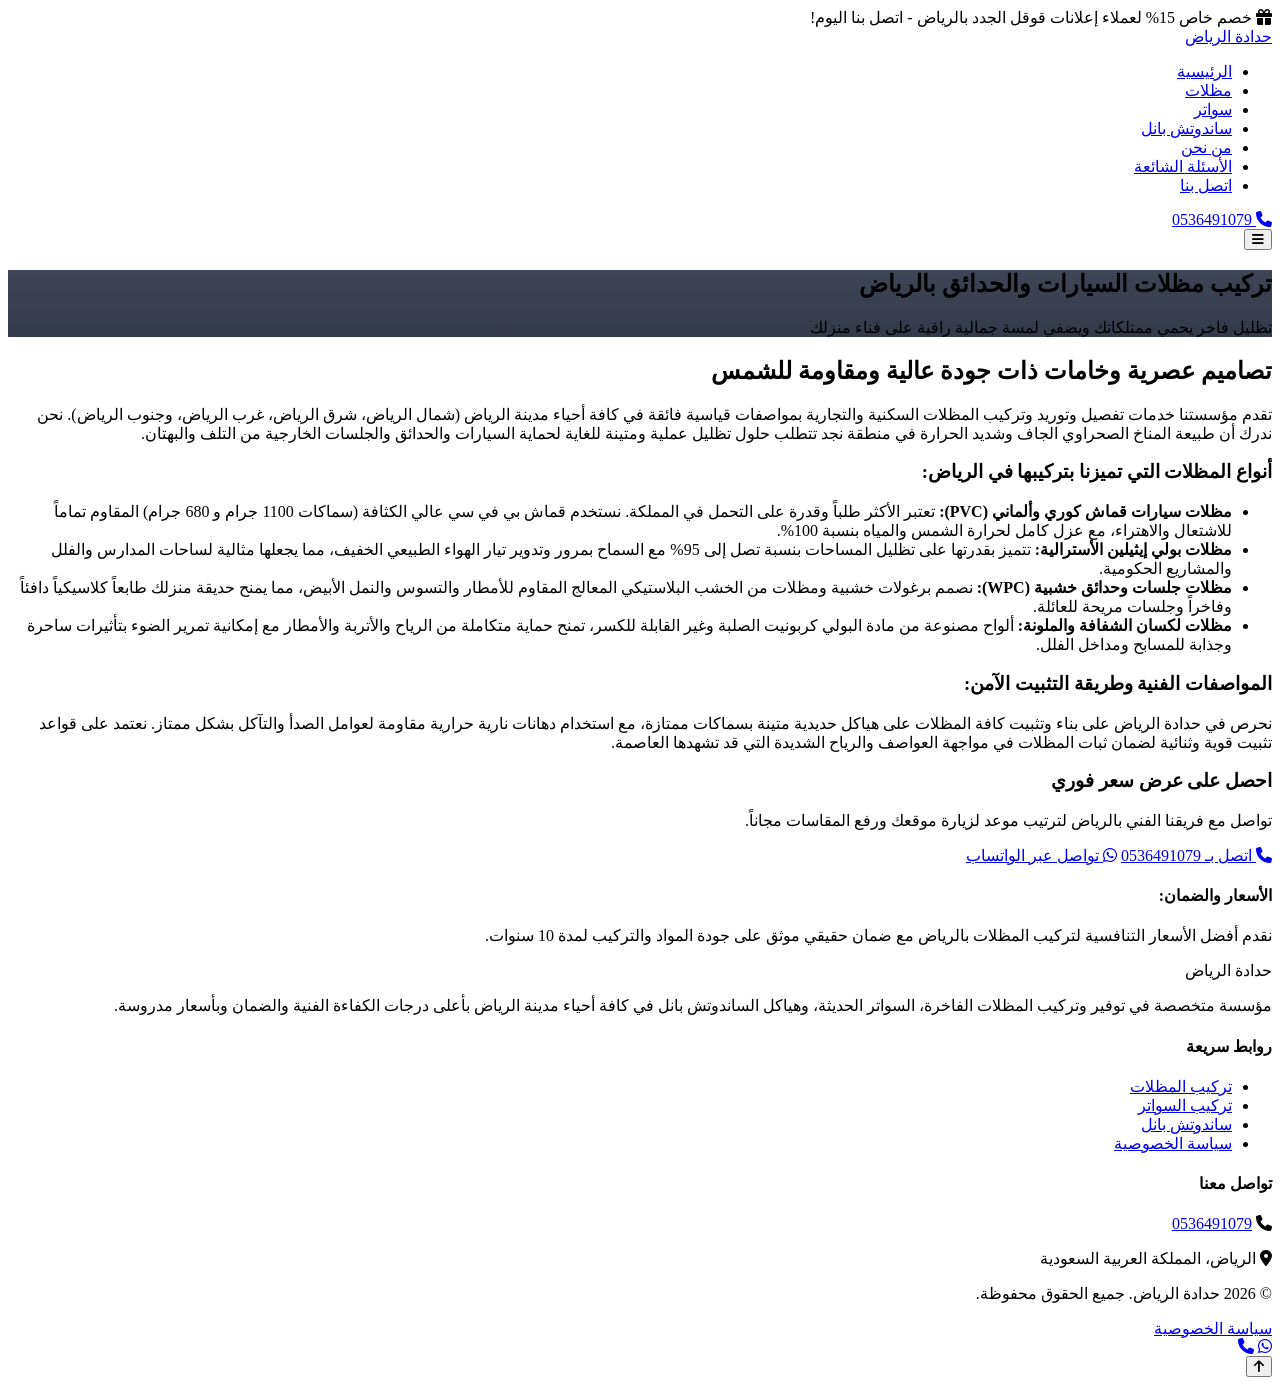
==== mazallat.html @ e4c86a0f "Create mazallat.html" ====
<!DOCTYPE html>
<html lang="ar" dir="rtl">
<head>
    <meta charset="UTF-8">
    <meta name="viewport" content="width=device-width, initial-scale=1.0">
    <title>تركيب مظلات سيارات وحدائق بالرياض بأسعار مناسبة | 0536491079</title>
    <meta name="description" content="نوفر تركيب مظلات سيارات PVC كورية وألمانية، مظلات حدائق خشبية وحديدية، ومظلات لكسان بالرياض. خامات معالجة ومقاومة للشمس والرياح مع ضمان 10 سنوات.">
    <link rel="stylesheet" href="style.css">
    <link href="https://fonts.googleapis.com/css2?family=Cairo:wght@300;400;500;600;700;800;900&display=swap" rel="stylesheet">
    <link rel="stylesheet" href="https://cdnjs.cloudflare.com/ajax/libs/font-awesome/6.4.0/css/all.min.css">

    <!-- Google Ads - كود التتبع التلقائي الخاص بك -->
    <script async="async" src="https://www.googletagmanager.com/gtag/js?id=AW-xxxxxxxxxx"></script>
    <script>
    window.dataLayer=window.dataLayer||[];
    function gtag(){dataLayer.push(arguments)}
    gtag('js', new Date());
    gtag('config', 'AW-xxxxxxxxxxxx');

    const G_ID='AW-xxxxxxxxxxxx';
    const C_L='xxxxxxxxxxxx';
    const W_L='xxxxxxxxxxxx';

    document.addEventListener('click', function(e){
      var a = e.target.closest('a');
      if(!a) return;
      var href = a.href || '';
      if(href.startsWith('tel:')){
        gtag('event','conversion',{'send_to':G_ID+'/'+C_L,'value':50.0,'currency':'SAR'});
      }
      if(href.includes('wa.me') || href.includes('whatsapp')){
        gtag('event','conversion',{'send_to':G_ID+'/'+W_L,'value':40.0,'currency':'SAR'});
      }
    }, true);
    </script>
</head>
<body>

    <!-- شريط الإعلان العلوي -->
    <div class="promo-strip">
        <div class="container">
            <span><i class="fa-solid fa-gift"></i> خصم خاص 15% لعملاء إعلانات قوقل الجدد بالرياض - اتصل بنا اليوم!</span>
        </div>
    </div>

    <!-- الهيدر الموحد -->
    <header class="main-header">
        <div class="container header-flex">
            <div class="logo">
                <a href="index.html"><span class="logo-gold">حدادة</span> الرياض</a>
            </div>
            <nav class="nav-menu" id="navMenu">
                <ul>
                    <li><a href="index.html" class="nav-link">الرئيسية</a></li>
                    <li><a href="mazallat.html" class="nav-link active">مظلات</a></li>
                    <li><a href="sawater.html" class="nav-link">سواتر</a></li>
                    <li><a href="sandwich-panel.html" class="nav-link">ساندوتش بانل</a></li>
                    <li><a href="about.html" class="nav-link">من نحن</a></li>
                    <li><a href="faq.html" class="nav-link">الأسئلة الشائعة</a></li>
                    <li><a href="contact.html" class="nav-link">اتصل بنا</a></li>
                </ul>
            </nav>
            <div class="header-btn">
                <a href="tel:0536491079" class="btn btn-gold"><i class="fa-solid fa-phone"></i> 0536491079</a>
            </div>
            <button class="mobile-toggle" id="mobileToggle" aria-label="قائمة التنقل">
                <i class="fa-solid fa-bars"></i>
            </button>
        </div>
    </header>

    <!-- بانر الصفحة الداخلي الفخم -->
    <section class="inner-banner" style="background-image: linear-gradient(rgba(15, 23, 42, 0.8), rgba(15, 23, 42, 0.85)), url('https://images.unsplash.com/photo-1584622650111-993a426fbf0a?auto=format&fit=crop&w=1200&q=80');">
        <div class="inner-banner-overlay"></div>
        <div class="container inner-banner-content">
            <h1>تركيب مظلات السيارات والحدائق بالرياض</h1>
            <p>تظليل فاخر يحمي ممتلكاتك ويضفي لمسة جمالية راقية على فناء منزلك</p>
        </div>
    </section>

    <!-- تفاصيل الخدمة (محتوى طويل متوافق مع إعلانات قوقل والـ SEO) -->
    <section class="content-section section-padding">
        <div class="container">
            <div class="grid grid-3" style="grid-template-columns: 2fr 1fr; gap: 40px;">
                <div class="rich-text">
                    <h2>تصاميم عصرية وخامات ذات جودة عالية ومقاومة للشمس</h2>
                    <p>تقدم مؤسستنا خدمات تفصيل وتوريد وتركيب المظلات السكنية والتجارية بمواصفات قياسية فائقة في كافة أحياء مدينة الرياض (شمال الرياض، شرق الرياض، غرب الرياض، وجنوب الرياض). نحن ندرك أن طبيعة المناخ الصحراوي الجاف وشديد الحرارة في منطقة نجد تتطلب حلول تظليل عملية ومتينة للغاية لحماية السيارات والحدائق والجلسات الخارجية من التلف والبهتان.</p>
                    
                    <h3>أنواع المظلات التي تميزنا بتركيبها في الرياض:</h3>
                    <ul>
                        <li><strong>مظلات سيارات قماش كوري وألماني (PVC):</strong> تعتبر الأكثر طلباً وقدرة على التحمل في المملكة. نستخدم قماش بي في سي عالي الكثافة (سماكات 1100 جرام و 680 جرام) المقاوم تماماً للاشتعال والاهتراء، مع عزل كامل لحرارة الشمس والمياه بنسبة 100%.</li>
                        <li><strong>مظلات بولي إيثيلين الأسترالية:</strong> تتميز بقدرتها على تظليل المساحات بنسبة تصل إلى 95% مع السماح بمرور وتدوير تيار الهواء الطبيعي الخفيف، مما يجعلها مثالية لساحات المدارس والفلل والمشاريع الحكومية.</li>
                        <li><strong>مظلات جلسات وحدائق خشبية (WPC):</strong> نصمم برغولات خشبية ومظلات من الخشب البلاستيكي المعالج المقاوم للأمطار والتسوس والنمل الأبيض، مما يمنح حديقة منزلك طابعاً كلاسيكياً دافئاً وفاخراً وجلسات مريحة للعائلة.</li>
                        <li><strong>مظلات لكسان الشفافة والملونة:</strong> ألواح مصنوعة من مادة البولي كربونيت الصلبة وغير القابلة للكسر، تمنح حماية متكاملة من الرياح والأتربة والأمطار مع إمكانية تمرير الضوء بتأثيرات ساحرة وجذابة للمسابح ومداخل الفلل.</li>
                    </ul>

                    <h3>المواصفات الفنية وطريقة التثبيت الآمن:</h3>
                    <p>نحرص في حدادة الرياض على بناء وتثبيت كافة المظلات على هياكل حديدية متينة بسماكات ممتازة، مع استخدام دهانات نارية حرارية مقاومة لعوامل الصدأ والتآكل بشكل ممتاز. نعتمد على قواعد تثبيت قوية وثنائية لضمان ثبات المظلات في مواجهة العواصف والرياح الشديدة التي قد تشهدها العاصمة.</p>
                </div>
                
                <div class="cta-sidebar">
                    <h3>احصل على عرض سعر فوري</h3>
                    <p>تواصل مع فريقنا الفني بالرياض لترتيب موعد لزيارة موقعك ورفع المقاسات مجاناً.</p>
                    <a href="tel:0536491079" class="btn btn-gold btn-lg btn-full"><i class="fa-solid fa-phone"></i> اتصل بـ 0536491079</a>
                    <a href="https://wa.me/966536491079" target="_blank" class="btn btn-whatsapp btn-lg btn-full"><i class="fa-brands fa-whatsapp"></i> تواصل عبر الواتساب</a>
                    
                    <div class="pricing-info">
                        <h4>الأسعار والضمان:</h4>
                        <p>نقدم أفضل الأسعار التنافسية لتركيب المظلات بالرياض مع ضمان حقيقي موثق على جودة المواد والتركيب لمدة 10 سنوات.</p>
                    </div>
                </div>
            </div>
        </div>
    </section>

    <!-- فوتر الموقع -->
    <footer class="footer-main">
        <div class="container footer-grid">
            <div class="footer-col">
                <span class="logo logo-gold">حدادة الرياض</span>
                <p>مؤسسة متخصصة في توفير وتركيب المظلات الفاخرة، السواتر الحديثة، وهياكل الساندوتش بانل في كافة أحياء مدينة الرياض بأعلى درجات الكفاءة الفنية والضمان وبأسعار مدروسة.</p>
            </div>
            <div class="footer-col">
                <h4>روابط سريعة</h4>
                <ul>
                    <li><a href="mazallat.html">تركيب المظلات</a></li>
                    <li><a href="sawater.html">تركيب السواتر</a></li>
                    <li><a href="sandwich-panel.html">ساندوتش بانل</a></li>
                    <li><a href="privacy.html">سياسة الخصوصية</a></li>
                </ul>
            </div>
            <div class="footer-col">
                <h4>تواصل معنا</h4>
                <p><i class="fa-solid fa-phone"></i> <a href="tel:0536491079">0536491079</a></p>
                <p><i class="fa-solid fa-location-dot"></i> الرياض، المملكة العربية السعودية</p>
            </div>
        </div>
        <div class="footer-bottom">
            <div class="container footer-bottom-flex">
                <p>&copy; 2026 حدادة الرياض. جميع الحقوق محفوظة.</p>
                <div class="footer-links">
                    <a href="privacy.html">سياسة الخصوصية</a>
                </div>
            </div>
        </div>
    </footer>

    <!-- أزرار الجنب العائمة الثابتة -->
    <div class="fixed-widgets">
        <a href="https://wa.me/966536491079" target="_blank" class="widget-btn widget-wa" aria-label="راسلنا على واتساب"><i class="fa-brands fa-whatsapp"></i></a>
        <a href="tel:0536491079" class="widget-btn widget-phone" aria-label="اتصل بنا"><i class="fa-solid fa-phone"></i></a>
    </div>

    <!-- زر الصعود للأعلى (يسار) -->
    <button class="back-to-top" id="backToTop" aria-label="العودة للأعلى"><i class="fa-solid fa-arrow-up"></i></button>

    <!-- استدعاء ملف الحركات والتفاعل -->
    <script src="script.js"></script>
</body>
</html>
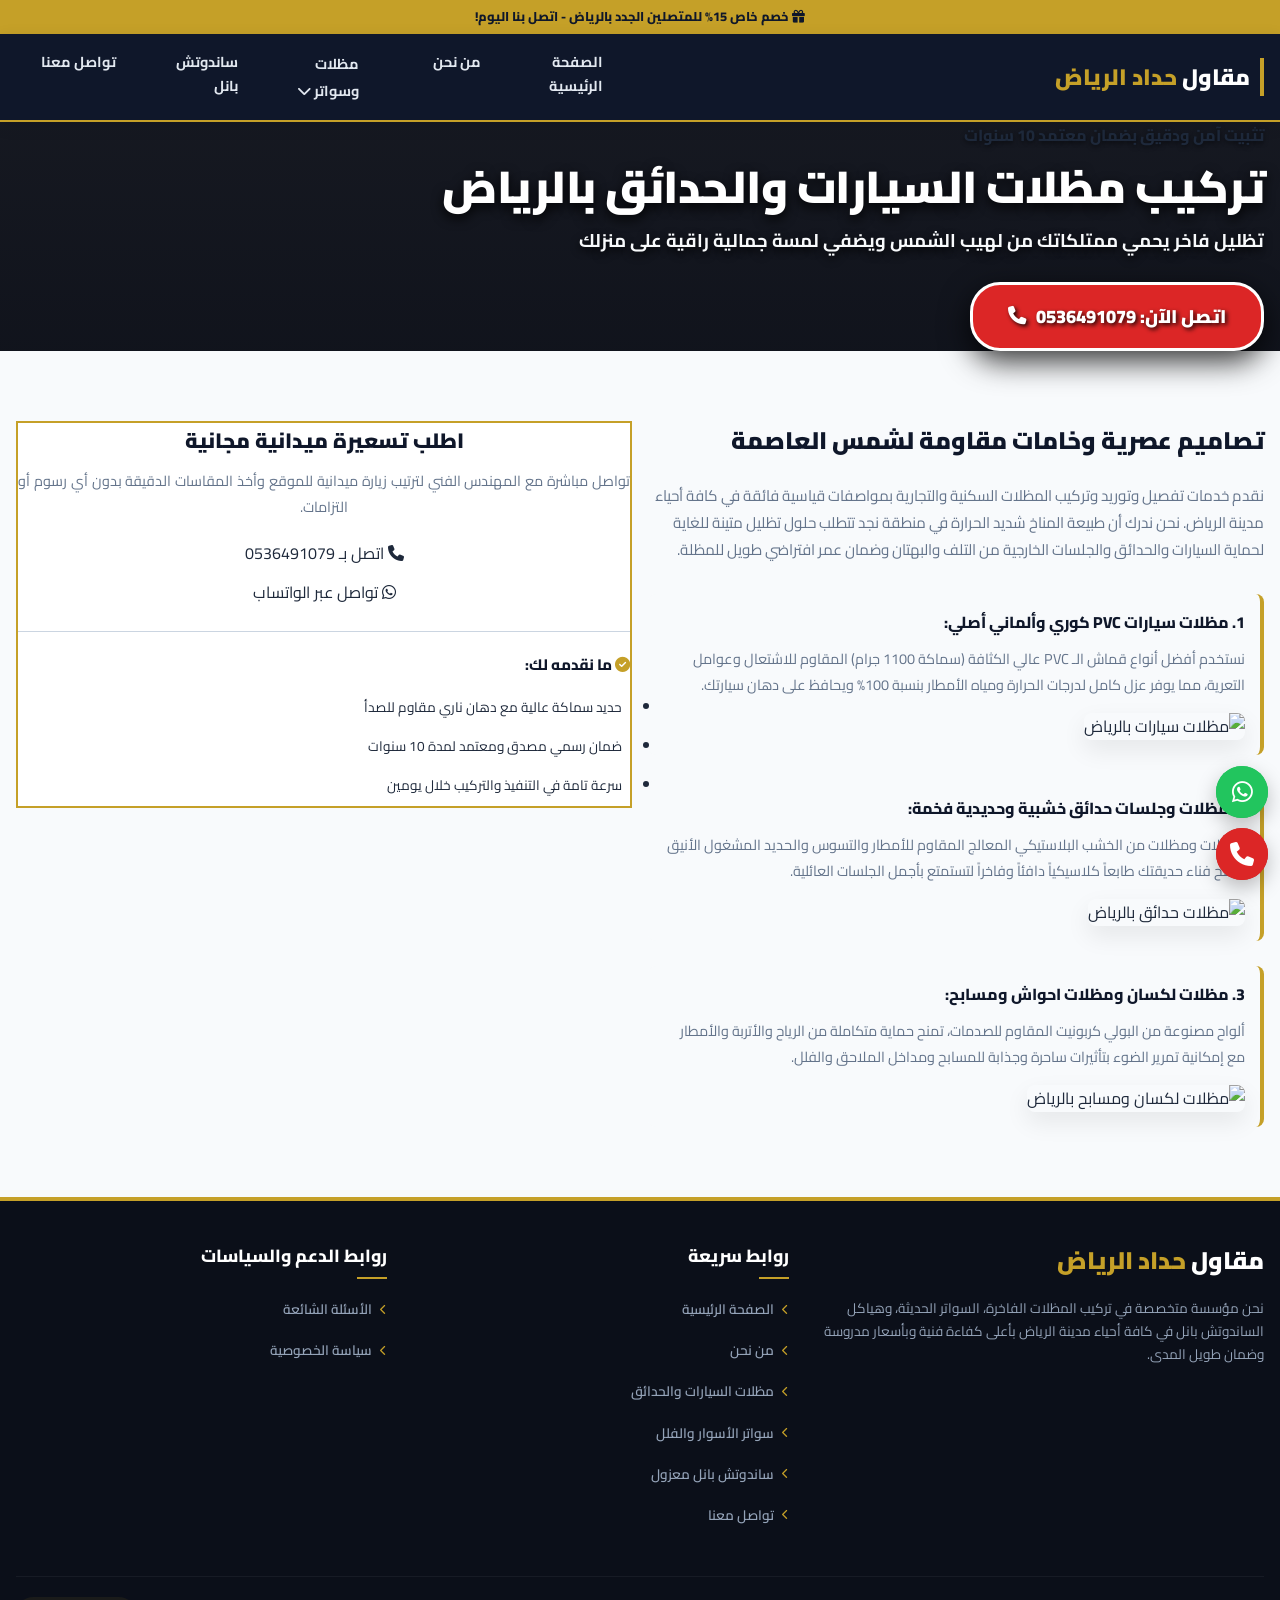
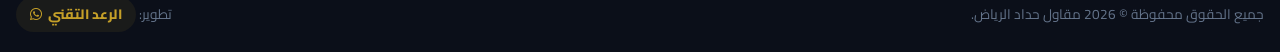
==== commit 1362a2f3: "Update mazallat.html" ====
--- a/mazallat.html
+++ b/mazallat.html
@@ -5,154 +5,242 @@
     <meta name="viewport" content="width=device-width, initial-scale=1.0">
     <title>تركيب مظلات سيارات وحدائق بالرياض بأسعار مناسبة | 0536491079</title>
     <meta name="description" content="نوفر تركيب مظلات سيارات PVC كورية وألمانية، مظلات حدائق خشبية وحديدية، ومظلات لكسان بالرياض. خامات معالجة ومقاومة للشمس والرياح مع ضمان 10 سنوات.">
-    <link rel="stylesheet" href="style.css">
+    <meta name="keywords" content="مظلات الرياض, مظلات سيارات, مظلات حدائق, مظلات لكسان, برغولات حديد, تظليل مواقف سيارات بالرياض">
+    
+    <!-- Fonts & Icons -->
+    <link rel="preconnect" href="https://fonts.googleapis.com">
+    <link rel="preconnect" href="https://fonts.gstatic.com" crossorigin>
     <link href="https://fonts.googleapis.com/css2?family=Cairo:wght@300;400;500;600;700;800;900&display=swap" rel="stylesheet">
     <link rel="stylesheet" href="https://cdnjs.cloudflare.com/ajax/libs/font-awesome/6.4.0/css/all.min.css">
-
-    <!-- Google Ads - كود التتبع التلقائي الخاص بك -->
-    <script async="async" src="https://www.googletagmanager.com/gtag/js?id=AW-xxxxxxxxxx"></script>
-    <script>
-    window.dataLayer=window.dataLayer||[];
-    function gtag(){dataLayer.push(arguments)}
-    gtag('js', new Date());
-    gtag('config', 'AW-xxxxxxxxxxxx');
-
-    const G_ID='AW-xxxxxxxxxxxx';
-    const C_L='xxxxxxxxxxxx';
-    const W_L='xxxxxxxxxxxx';
-
-    document.addEventListener('click', function(e){
-      var a = e.target.closest('a');
-      if(!a) return;
-      var href = a.href || '';
-      if(href.startsWith('tel:')){
-        gtag('event','conversion',{'send_to':G_ID+'/'+C_L,'value':50.0,'currency':'SAR'});
-      }
-      if(href.includes('wa.me') || href.includes('whatsapp')){
-        gtag('event','conversion',{'send_to':G_ID+'/'+W_L,'value':40.0,'currency':'SAR'});
-      }
-    }, true);
-    </script>
+    
+    <!-- استدعاء ملف التنسيق الموحد الفاخر -->
+    <link rel="stylesheet" href="style.css">
+
+    <!-- تنسيقات جمالية مخصصة للواجهة لبروز الخطوط وتسهيل الاتصال بالجوال -->
+    <style>
+        .hero-content h1 {
+            text-shadow: 0 4px 12px rgba(0, 0, 0, 0.95);
+            font-size: 1.95rem;
+            font-weight: 900;
+            letter-spacing: -0.5px;
+            color: #ffffff !important;
+        }
+        .hero-content p {
+            text-shadow: 0 3px 8px rgba(0, 0, 0, 0.95);
+            color: #f8fafc !important; /* اللون الأبيض الناصع فائق البروز والوضوح للقراءة */
+            font-weight: 700;
+            font-size: 1rem;
+            margin-bottom: 25px;
+        }
+        .badge {
+            text-shadow: 0 2px 4px rgba(0, 0, 0, 0.5);
+            font-weight: 800;
+        }
+        
+        /* زر اتصال مخصص ومطور فائق التباين والبروز (إطار سميك وظل عميق) */
+        .btn-luxury-phone {
+            background-color: var(--call-red) !important; /* اللون الأحمر الفخم والمميز الجاذب للانتباه */
+            color: #ffffff !important;
+            border: 3px solid #ffffff !important; /* إطار أبيض عريض 3px للبروز والوضوح التام */
+            font-weight: 900 !important;
+            font-size: 1.15rem !important;
+            box-shadow: 0 10px 30px rgba(0, 0, 0, 0.8) !important; /* ظل داكن قوي ليفصل الزر عن الخلفية */
+            text-shadow: 2px 2px 4px rgba(0, 0, 0, 0.9) !important; /* ظل بارز للنصوص */
+            display: inline-flex;
+            align-items: center;
+            justify-content: center;
+            gap: 10px;
+            padding: 16px 35px;
+            border-radius: 30px;
+            transition: var(--transition-speed) ease;
+            text-decoration: none;
+            direction: ltr;
+        }
+        .btn-luxury-phone:hover {
+            transform: scale(1.04);
+            box-shadow: 0 12px 35px rgba(0, 0, 0, 0.95) !important;
+        }
+
+        @media (min-width: 769px) {
+            .hero-content h1 { font-size: 2.8rem; }
+            .hero-content p { font-size: 1.15rem; }
+        }
+    </style>
+
+    <!-- [ملاحظة]: تتبع تحويلات إعلانات جوجل يتم تحميله ديناميكياً وعبر النقرات من ملف script.js الموحد -->
 </head>
 <body>
 
-    <!-- شريط الإعلان العلوي -->
+    <!-- 1. شريط الخصم والتنبيه العلوي -->
     <div class="promo-strip">
         <div class="container">
-            <span><i class="fa-solid fa-gift"></i> خصم خاص 15% لعملاء إعلانات قوقل الجدد بالرياض - اتصل بنا اليوم!</span>
+            <span><i class="fa-solid fa-gift"></i> خصم خاص 15% للمتصلين الجدد بالرياض - اتصل بنا اليوم!</span>
         </div>
     </div>
 
-    <!-- الهيدر الموحد -->
-    <header class="main-header">
-        <div class="container header-flex">
+    <!-- 2. الهيدر الموحد الفاخر المتوافق مع الجوال -->
+    <header class="main-navigation">
+        <div class="container nav-container">
             <div class="logo">
-                <a href="index.html"><span class="logo-gold">حدادة</span> الرياض</a>
-            </div>
+                <a href="index.html">مقاول <span class="logo-gold">حداد الرياض</span></a>
+            </div>
+            
+            <button class="mobile-toggle" id="menuToggle" aria-label="قائمة التنقل">
+                <i class="fa-solid fa-bars"></i>
+            </button>
+
             <nav class="nav-menu" id="navMenu">
-                <ul>
-                    <li><a href="index.html" class="nav-link">الرئيسية</a></li>
-                    <li><a href="mazallat.html" class="nav-link active">مظلات</a></li>
-                    <li><a href="sawater.html" class="nav-link">سواتر</a></li>
-                    <li><a href="sandwich-panel.html" class="nav-link">ساندوتش بانل</a></li>
-                    <li><a href="about.html" class="nav-link">من نحن</a></li>
-                    <li><a href="faq.html" class="nav-link">الأسئلة الشائعة</a></li>
-                    <li><a href="contact.html" class="nav-link">اتصل بنا</a></li>
+                <ul class="nav-links">
+                    <li><a href="index.html" class="nav-item">الصفحة الرئيسية</a></li>
+                    <li><a href="about.html" class="nav-item">من نحن</a></li>
+                    
+                    <li class="dropdown">
+                        <button class="dropbtn nav-item active">مظلات وسواتر <i class="fa-solid fa-chevron-down"></i></button>
+                        <div class="dropdown-content">
+                            <a href="mazallat.html" class="active">مظلات السيارات والحدائق</a>
+                            <a href="sawater.html">سواتر الأسوار والفلل</a>
+                        </div>
+                    </li>
+                    
+                    <li><a href="sandwich-panel.html" class="nav-item">ساندوتش بانل</a></li>
+                    <li><a href="contact.html" class="nav-item">تواصل معنا</a></li>
                 </ul>
             </nav>
-            <div class="header-btn">
-                <a href="tel:0536491079" class="btn btn-gold"><i class="fa-solid fa-phone"></i> 0536491079</a>
-            </div>
-            <button class="mobile-toggle" id="mobileToggle" aria-label="قائمة التنقل">
-                <i class="fa-solid fa-bars"></i>
-            </button>
         </div>
     </header>
 
-    <!-- بانر الصفحة الداخلي الفخم -->
-    <section class="inner-banner" style="background-image: linear-gradient(rgba(15, 23, 42, 0.8), rgba(15, 23, 42, 0.85)), url('https://images.unsplash.com/photo-1584622650111-993a426fbf0a?auto=format&fit=crop&w=1200&q=80');">
-        <div class="inner-banner-overlay"></div>
-        <div class="container inner-banner-content">
+    <!-- 3. بانر الصفحة الداخلي الفخم والملائم للجوال (مربوط بصورتك الحقيقية للأشغال ومعتم قسرياً لبروز النصوص) -->
+    <section class="hero" style="background-image: linear-gradient(rgba(7, 10, 19, 0.94), rgba(7, 10, 19, 0.96)), url('https://blogger.googleusercontent.com/img/b/R29vZ2xl/AVvXsEgK7z4E-vljvJVxBJcgGUQUVoUWZm-TLxxjIggVGYfyZFQDgTe5_yb6BxD5S6nSfqYip27LwEjFkyLT3Bo6VBwxzuv3zqhToC0GS0Qc-a7V1LsscqEXMlg3DlQpv_RUD86ni6YXlS0eKLT9IUgoJ1XBM2kUBJYmVp4wfHD4etXgvt7ktkTq4r2SdSweL-I/s1000-rw/IMG-20231012-WA0103.jpg');">
+        <div class="hero-overlay"></div>
+        <div class="container hero-content">
+            <span class="badge">تثبيت آمن ودقيق بضمان معتمد 10 سنوات</span>
             <h1>تركيب مظلات السيارات والحدائق بالرياض</h1>
-            <p>تظليل فاخر يحمي ممتلكاتك ويضفي لمسة جمالية راقية على فناء منزلك</p>
+            <p>تظليل فاخر يحمي ممتلكاتك من لهيب الشمس ويضفي لمسة جمالية راقية على منزلك</p>
+            <div class="hero-actions">
+                <!-- زر الاتصال المطور فائق البروز والوضوح -->
+                <a href="tel:0536491079" class="btn-luxury-phone"><i class="fa-solid fa-phone"></i> اتصل الآن: 0536491079</a>
+            </div>
         </div>
     </section>
 
-    <!-- تفاصيل الخدمة (محتوى طويل متوافق مع إعلانات قوقل والـ SEO) -->
-    <section class="content-section section-padding">
+    <!-- 4. تفاصيل الخدمة (مقسمة لعمودين تترتب تلقائياً تحت بعضها في الجوال) -->
+    <section class="section-padding bg-light">
         <div class="container">
-            <div class="grid grid-3" style="grid-template-columns: 2fr 1fr; gap: 40px;">
-                <div class="rich-text">
-                    <h2>تصاميم عصرية وخامات ذات جودة عالية ومقاومة للشمس</h2>
-                    <p>تقدم مؤسستنا خدمات تفصيل وتوريد وتركيب المظلات السكنية والتجارية بمواصفات قياسية فائقة في كافة أحياء مدينة الرياض (شمال الرياض، شرق الرياض، غرب الرياض، وجنوب الرياض). نحن ندرك أن طبيعة المناخ الصحراوي الجاف وشديد الحرارة في منطقة نجد تتطلب حلول تظليل عملية ومتينة للغاية لحماية السيارات والحدائق والجلسات الخارجية من التلف والبهتان.</p>
+            <div class="grid grid-2">
+                
+                <!-- العمود الأول: تفاصيل العمل والنصوص التسويقية القوية والداعمة للسيو وقوقل ادز -->
+                <div class="why-us-box">
+                    <h2 style="color: var(--main-color); font-weight: 900; margin-bottom: 20px;">تصاميم عصرية وخامات مقاومة لشمس العاصمة</h2>
+                    <p class="desc-text" style="text-align: right; text-align-last: right;">نقدم خدمات تفصيل وتوريد وتركيب المظلات السكنية والتجارية بمواصفات قياسية فائقة في كافة أحياء مدينة الرياض. نحن ندرك أن طبيعة المناخ شديد الحرارة في منطقة نجد تتطلب حلول تظليل متينة للغاية لحماية السيارات والحدائق والجلسات الخارجية من التلف والبهتان وضمان عمر افتراضي طويل للمظلة.</p>
                     
-                    <h3>أنواع المظلات التي تميزنا بتركيبها في الرياض:</h3>
-                    <ul>
-                        <li><strong>مظلات سيارات قماش كوري وألماني (PVC):</strong> تعتبر الأكثر طلباً وقدرة على التحمل في المملكة. نستخدم قماش بي في سي عالي الكثافة (سماكات 1100 جرام و 680 جرام) المقاوم تماماً للاشتعال والاهتراء، مع عزل كامل لحرارة الشمس والمياه بنسبة 100%.</li>
-                        <li><strong>مظلات بولي إيثيلين الأسترالية:</strong> تتميز بقدرتها على تظليل المساحات بنسبة تصل إلى 95% مع السماح بمرور وتدوير تيار الهواء الطبيعي الخفيف، مما يجعلها مثالية لساحات المدارس والفلل والمشاريع الحكومية.</li>
-                        <li><strong>مظلات جلسات وحدائق خشبية (WPC):</strong> نصمم برغولات خشبية ومظلات من الخشب البلاستيكي المعالج المقاوم للأمطار والتسوس والنمل الأبيض، مما يمنح حديقة منزلك طابعاً كلاسيكياً دافئاً وفاخراً وجلسات مريحة للعائلة.</li>
-                        <li><strong>مظلات لكسان الشفافة والملونة:</strong> ألواح مصنوعة من مادة البولي كربونيت الصلبة وغير القابلة للكسر، تمنح حماية متكاملة من الرياح والأتربة والأمطار مع إمكانية تمرير الضوء بتأثيرات ساحرة وجذابة للمسابح ومداخل الفلل.</li>
+                    <!-- عرض مميزات المظلات بالصور الحقيقية الفخمة من بلوجر المجهزة والمحولة لـ WebP تلقائياً -->
+                    <div class="grid" style="gap: 25px; margin-top: 30px;">
+                        
+                        <!-- نوع 1: مظلات سيارات (مربوط بصورتك الحقيقية لتركيب المظلة) -->
+                        <div style="background: var(--bg-light); padding: 15px; border-radius: 8px; border-right: 4px solid var(--gold-color);">
+                            <h4 style="color: var(--main-color); font-weight: 800; margin-bottom: 10px;">1. مظلات سيارات PVC كوري وألماني أصلي:</h4>
+                            <p class="desc-text" style="text-align: right; text-align-last: right; font-size: 0.9rem; margin-bottom: 15px;">نستخدم أفضل أنواع قماش الـ PVC عالي الكثافة (سماكة 1100 جرام) المقاوم للاشتعال وعوامل التعرية، مما يوفر عزل كامل لدرجات الحرارة ومياه الأمطار بنسبة 100% ويحافظ على دهان سيارتك.</p>
+                            <img src="https://blogger.googleusercontent.com/img/b/R29vZ2xl/AVvXsEjdt5e_fmyix3-ETygKVGicwZhdh3Cp-Ka6o7Vt6wWq3aKmpzplLgnZsp5F64f7oE66SyX7TZsdoITOX1sfsrpldP0BzfI9wsm_nG3sZGAc10mHyMg8JIgX2VCerLFsOJC2PwvJnGku-Mlv1PrX9tH7oyvk_WzLRXp6nd8LjP6ff3K5opRo2Jlw4R8GHuY/s600-rw/IMG-20231012-WA0048.jpg" alt="مظلات سيارات بالرياض" style="width: 100%; height: 200px; object-fit: cover; border-radius: 8px; box-shadow: var(--shadow);">
+                        </div>
+
+                        <!-- نوع 2: برغولات وجلسات حدائق (مربوط بصورتك الحقيقية للبرغولة) -->
+                        <div style="background: var(--bg-light); padding: 15px; border-radius: 8px; border-right: 4px solid var(--gold-color);">
+                            <h4 style="color: var(--main-color); font-weight: 800; margin-bottom: 10px;">2. مظلات وجلسات حدائق خشبية وحديدية فخمة:</h4>
+                            <p class="desc-text" style="text-align: right; text-align-last: right; font-size: 0.9rem; margin-bottom: 15px;">برغولات ومظلات من الخشب البلاستيكي المعالج المقاوم للأمطار والتسوس والحديد المشغول الأنيق لتمنح فناء حديقتك طابعاً كلاسيكياً دافئاً وفاخراً لتستمتع بأجمل الجلسات العائلية.</p>
+                            <img src="https://blogger.googleusercontent.com/img/b/R29vZ2xl/AVvXsEh8_nDt9QkkV-NypUabO_x-9_pg9QVjSmWh6GDWUfQG3m1QZ-HPd0SDBMmNlWUH0NnDklX7arGTxl7JT-7994xpAGmwXmRtboQCSoj-m3X3p7lc9Cazr-SRiQ2jOVvccNfF8tpziTSzmWfTIfeOF_IbkE9zcjFSCK5d-OEK0pdGWx22rfwncX7swRv6S6o/s600-rw/IMG-20231012-WA0054.jpg" alt="مظلات حدائق بالرياض" style="width: 100%; height: 200px; object-fit: cover; border-radius: 8px; box-shadow: var(--shadow);">
+                        </div>
+
+                        <!-- نوع 3: لكسان ومسابح (مربوط بصورتك الحقيقية لمظلة الحوش واللكسان) -->
+                        <div style="background: var(--bg-light); padding: 15px; border-radius: 8px; border-right: 4px solid var(--gold-color);">
+                            <h4 style="color: var(--main-color); font-weight: 800; margin-bottom: 10px;">3. مظلات لكسان ومظلات احواش ومسابح:</h4>
+                            <p class="desc-text" style="text-align: right; text-align-last: right; font-size: 0.9rem; margin-bottom: 15px;">ألواح مصنوعة من البولي كربونيت المقاوم للصدمات، تمنح حماية متكاملة من الرياح والأتربة والأمطار مع إمكانية تمرير الضوء بتأثيرات ساحرة وجذابة للمسابح ومداخل الملاحق والفلل.</p>
+                            <img src="https://blogger.googleusercontent.com/img/b/R29vZ2xl/AVvXsEiHIUM7AXqgRu8Ck1sErufrA9btw4HxkBzON9XqmgClHmJ8Npwx6_yHcHtFAz-tqePwLgceTF_yLNQ8Y9EZddnlmme3WHelen9Mfr27hOrNRHvXsnjLyONUUu72QHtKSUuUCCHS7fCp479nDTnBVivF4LC6J_ZgoiVIEMDfoIjLdeobpqEe2rrP1Z4vrkk/s600-rw/IMG-20231016-WA0031.jpg" alt="مظلات لكسان ومسابح بالرياض" style="width: 100%; height: 200px; object-fit: cover; border-radius: 8px; box-shadow: var(--shadow);">
+                        </div>
+
+                    </div>
+                </div>
+                
+                <!-- العمود الثاني: صندوق التحويل وحجز الطلبات السريع (مثالي لإعلانات الجوال) -->
+                <div style="display: flex; flex-direction: column; gap: 20px;">
+                    <div class="why-us-box" style="border: 2px solid var(--gold-color); background-color: var(--white); text-align: center;">
+                        <h3 style="color: var(--main-color); font-weight: 900; margin-bottom: 10px; font-size: 1.3rem;">اطلب تسعيرة ميدانية مجانية</h3>
+                        <p class="desc-text" style="font-size: 0.9rem; margin-bottom: 20px;">تواصل مباشرة مع المهندس الفني لترتيب زيارة ميدانية للموقع وأخذ المقاسات الدقيقة بدون أي رسوم أو التزامات.</p>
+                        
+                        <div style="display: flex; flex-direction: column; gap: 12px;">
+                            <a href="tel:0536491079" class="btn btn-gold btn-lg" style="width: 100%; font-size: 1rem;"><i class="fa-solid fa-phone"></i> اتصل بـ 0536491079</a>
+                            <a href="https://wa.me/966536491079" target="_blank" class="btn btn-whatsapp btn-lg" style="width: 100%; font-size: 1rem;"><i class="fa-brands fa-whatsapp"></i> تواصل عبر الواتساب</a>
+                        </div>
+
+                        <div style="margin-top: 25px; padding-top: 20px; border-top: 1px solid var(--border-color); text-align: right;">
+                            <h5 style="color: var(--main-color); font-weight: 800; margin-bottom: 10px; font-size: 0.95rem;"><i class="fa-solid fa-circle-check" style="color: var(--gold-color);"></i> ما نقدمه لك:</h5>
+                            <ul class="features-list" style="margin-top: 10px; gap: 8px;">
+                                <li style="font-size: 0.85rem; padding: 8px;">حديد سماكة عالية مع دهان ناري مقاوم للصدأ</li>
+                                <li style="font-size: 0.85rem; padding: 8px;">ضمان رسمي مصدق ومعتمد لمدة 10 سنوات</li>
+                                <li style="font-size: 0.85rem; padding: 8px;">سرعة تامة في التنفيذ والتركيب خلال يومين</li>
+                            </ul>
+                        </div>
+                    </div>
+                </div>
+
+            </div>
+        </div>
+    </section>
+
+    <!-- 5. التذييل والفوتر الفاخر الموحد المتوافق تماماً مع الجوال -->
+    <footer class="footer-main">
+        <div class="container">
+            <div class="footer-grid">
+                <!-- نبذة عن المؤسسة -->
+                <div class="footer-col">
+                    <div class="logo" style="border: none; padding: 0; margin-bottom: 15px; font-size: 1.5rem;">
+                        مقاول <span class="logo-gold">حداد الرياض</span>
+                    </div>
+                    <p class="footer-desc">نحن مؤسسة متخصصة في تركيب المظلات الفاخرة، السواتر الحديثة، وهياكل الساندوتش بانل في كافة أحياء مدينة الرياض بأعلى كفاءة فنية وبأسعار مدروسة وضمان طويل المدى.</p>
+                </div>
+                <!-- الروابط السريعة الموحدة للفوتر -->
+                <div class="footer-col">
+                    <h4>روابط سريعة</h4>
+                    <ul class="footer-links">
+                        <li><a href="index.html"><i class="fa-solid fa-chevron-left"></i> الصفحة الرئيسية</a></li>
+                        <li><a href="about.html"><i class="fa-solid fa-chevron-left"></i> من نحن</a></li>
+                        <li><a href="mazallat.html"><i class="fa-solid fa-chevron-left"></i> مظلات السيارات والحدائق</a></li>
+                        <li><a href="sawater.html"><i class="fa-solid fa-chevron-left"></i> سواتر الأسوار والفلل</a></li>
+                        <li><a href="sandwich-panel.html"><i class="fa-solid fa-chevron-left"></i> ساندوتش بانل معزول</a></li>
+                        <li><a href="contact.html"><i class="fa-solid fa-chevron-left"></i> تواصل معنا</a></li>
                     </ul>
-
-                    <h3>المواصفات الفنية وطريقة التثبيت الآمن:</h3>
-                    <p>نحرص في حدادة الرياض على بناء وتثبيت كافة المظلات على هياكل حديدية متينة بسماكات ممتازة، مع استخدام دهانات نارية حرارية مقاومة لعوامل الصدأ والتآكل بشكل ممتاز. نعتمد على قواعد تثبيت قوية وثنائية لضمان ثبات المظلات في مواجهة العواصف والرياح الشديدة التي قد تشهدها العاصمة.</p>
-                </div>
-                
-                <div class="cta-sidebar">
-                    <h3>احصل على عرض سعر فوري</h3>
-                    <p>تواصل مع فريقنا الفني بالرياض لترتيب موعد لزيارة موقعك ورفع المقاسات مجاناً.</p>
-                    <a href="tel:0536491079" class="btn btn-gold btn-lg btn-full"><i class="fa-solid fa-phone"></i> اتصل بـ 0536491079</a>
-                    <a href="https://wa.me/966536491079" target="_blank" class="btn btn-whatsapp btn-lg btn-full"><i class="fa-brands fa-whatsapp"></i> تواصل عبر الواتساب</a>
-                    
-                    <div class="pricing-info">
-                        <h4>الأسعار والضمان:</h4>
-                        <p>نقدم أفضل الأسعار التنافسية لتركيب المظلات بالرياض مع ضمان حقيقي موثق على جودة المواد والتركيب لمدة 10 سنوات.</p>
-                    </div>
-                </div>
-            </div>
-        </div>
-    </section>
-
-    <!-- فوتر الموقع -->
-    <footer class="footer-main">
-        <div class="container footer-grid">
-            <div class="footer-col">
-                <span class="logo logo-gold">حدادة الرياض</span>
-                <p>مؤسسة متخصصة في توفير وتركيب المظلات الفاخرة، السواتر الحديثة، وهياكل الساندوتش بانل في كافة أحياء مدينة الرياض بأعلى درجات الكفاءة الفنية والضمان وبأسعار مدروسة.</p>
-            </div>
-            <div class="footer-col">
-                <h4>روابط سريعة</h4>
-                <ul>
-                    <li><a href="mazallat.html">تركيب المظلات</a></li>
-                    <li><a href="sawater.html">تركيب السواتر</a></li>
-                    <li><a href="sandwich-panel.html">ساندوتش بانل</a></li>
-                    <li><a href="privacy.html">سياسة الخصوصية</a></li>
-                </ul>
-            </div>
-            <div class="footer-col">
-                <h4>تواصل معنا</h4>
-                <p><i class="fa-solid fa-phone"></i> <a href="tel:0536491079">0536491079</a></p>
-                <p><i class="fa-solid fa-location-dot"></i> الرياض، المملكة العربية السعودية</p>
-            </div>
-        </div>
-        <div class="footer-bottom">
-            <div class="container footer-bottom-flex">
-                <p>&copy; 2026 حدادة الرياض. جميع الحقوق محفوظة.</p>
-                <div class="footer-links">
-                    <a href="privacy.html">سياسة الخصوصية</a>
-                </div>
+                </div>
+                <!-- روابط الخدمات والدعم الموحدة للفوتر -->
+                <div class="footer-col">
+                    <h4>روابط الدعم والسياسات</h4>
+                    <ul class="footer-links">
+                        <li><a href="faq.html"><i class="fa-solid fa-chevron-left"></i> الأسئلة الشائعة</a></li>
+                        <li><a href="privacy.html"><i class="fa-solid fa-chevron-left"></i> سياسة الخصوصية</a></li>
+                    </ul>
+                </div>
+            </div>
+            
+            <!-- شريط الحقوق ورابط المطور الرعد التقني للواتساب بالمعرف الصحيح الجديد -->
+            <div class="footer-bottom">
+                <p>جميع الحقوق محفوظة © 2026 مقاول حداد الرياض.</p>
+                <p>تطوير: 
+                    <a href="https://wa.me/966578539687?text=مرحباً%20الرعد%20التقني%20أود%20الاستفسار%20عن%20خدماتكم" target="_blank" rel="noopener noreferrer" class="dev-link">
+                        الرعد التقني <i class="fab fa-whatsapp"></i>
+                    </a>
+                </p>
             </div>
         </div>
     </footer>
 
-    <!-- أزرار الجنب العائمة الثابتة -->
+    <!-- 6. الأزرار الثابتة بيمين أسفل الشاشة للاتصال والواتساب السريع (مهمة جداً لعملائنا في قوقل ادز) -->
     <div class="fixed-widgets">
-        <a href="https://wa.me/966536491079" target="_blank" class="widget-btn widget-wa" aria-label="راسلنا على واتساب"><i class="fa-brands fa-whatsapp"></i></a>
-        <a href="tel:0536491079" class="widget-btn widget-phone" aria-label="اتصل بنا"><i class="fa-solid fa-phone"></i></a>
+        <a href="https://wa.me/966536491079" target="_blank" class="widget-btn widget-wa pulse" aria-label="راسلنا على واتساب"><i class="fa-brands fa-whatsapp"></i></a>
+        <a href="tel:0536491079" class="widget-btn widget-phone pulse" aria-label="اتصل بنا الآن"><i class="fa-solid fa-phone"></i></a>
     </div>
 
-    <!-- زر الصعود للأعلى (يسار) -->
-    <button class="back-to-top" id="backToTop" aria-label="العودة للأعلى"><i class="fa-solid fa-arrow-up"></i></button>
+    <!-- 7. زر الصعود للأعلى يسار الشاشة -->
+    <div class="back-to-top" id="backToTop" title="صعود للأعلى">
+        <i class="fa-solid fa-chevron-up"></i>
+    </div>
 
     <!-- استدعاء ملف الحركات والتفاعل -->
     <script src="script.js"></script>
--- a/style.css
+++ b/style.css
@@ -0,0 +1,542 @@
+/* ==========================================================================
+   استيراد خط القاهرة الرسمي (Cairo Font) لجمالية الخطوط وسرعة تحميلها
+   ========================================================================== */
+@import url('https://fonts.googleapis.com/css2?family=Cairo:wght@300;400;600;700;900&display=swap');
+
+/* ==========================================================================
+   إعدادات الألوان والهوية البصرية للجوال أولاً
+   ========================================================================== */
+:root {
+    --main-color: #0f172a;       /* كحلي ملكي داكن */
+    --gold-color: #c5a028;       /* ذهبي فخم دافئ */
+    --gold-hover: #b59020;
+    --bg-light: #f8fafc;         /* خلفية ناصعة ومريحة للقراءة */
+    --white: #ffffff;
+    --whatsapp-green: #22c55e;   /* أخضر واتساب الرسمي */
+    --call-red: #dc2626;         /* أحمر الاتصال لجذب الانتباه */
+    --text-dark: #1e293b;
+    --text-muted: #64748b;
+    --border-color: #cbd5e1;
+    --transition-speed: 0.25s;
+    --font-main: 'Cairo', 'Segoe UI', Tahoma, sans-serif;
+    --shadow: 0 10px 25px rgba(0, 0, 0, 0.08);
+}
+
+/* ==========================================================================
+   تصفير الإعدادات الافتراضية للجوال وحظر الانزياح الأفقي تماماً
+   ========================================================================== */
+* {
+    margin: 0;
+    padding: 0;
+    box-sizing: border-box;
+}
+
+html {
+    scroll-behavior: smooth;
+    -webkit-tap-highlight-color: transparent; /* إزالة الوميض الرمادي عند النقر في الآيفون */
+}
+
+body {
+    font-family: var(--font-main);
+    color: var(--text-dark);
+    background-color: var(--white);
+    line-height: 1.7;
+    width: 100%;
+    overflow-x: hidden; /* حظر أي اهتزاز أو تمدد أفقي في الجوال */
+    -webkit-text-size-adjust: 100%;
+}
+
+a {
+    text-decoration: none;
+    color: inherit;
+    transition: var(--transition-speed) ease;
+}
+
+/* حاوية الجوال المرنة */
+.container {
+    width: 100%;
+    padding: 0 16px; /* مسافة أمان ممتازة على أطراف الجوال */
+    margin: 0 auto;
+}
+
+/* مسافات الأقسام للجوال */
+.section-padding {
+    padding: 40px 0;
+}
+
+.bg-light {
+    background-color: var(--bg-light);
+}
+
+.text-center {
+    text-align: center;
+}
+
+/* تنظيم الأوصاف والفقرات لتكون مرتبة للزائر ومريحة للعين */
+.desc-text {
+    font-size: 0.95rem;
+    color: var(--text-muted);
+    line-height: 1.8;
+    text-align: justify;
+    text-align-last: center;
+    margin-bottom: 15px;
+}
+
+/* نظام الشبكة الافتراضي للجوال (عمود واحد دائماً لسهولة التصفح) */
+.grid {
+    display: grid;
+    grid-template-columns: 1fr; 
+    gap: 16px;
+}
+
+/* التجاوب التلقائي للشاشات الأكبر قليلاً (التابلت والكمبيوتر) */
+@media (min-width: 769px) {
+    .grid-2 { grid-template-columns: repeat(2, 1fr); }
+    .grid-3 { grid-template-columns: repeat(3, 1fr); }
+    .grid-4 { grid-template-columns: repeat(4, 1fr); }
+    .section-padding { padding: 70px 0; }
+}
+
+/* ==========================================================================
+   تصميم الهيدر وقائمة الجوال (سهل الاستخدام وسريع الاستجابة)
+   ========================================================================== */
+.promo-strip {
+    background-color: var(--gold-color);
+    color: var(--main-color);
+    text-align: center;
+    padding: 8px 12px;
+    font-size: 0.8rem;
+    font-weight: 800;
+    line-height: 1.4;
+}
+
+.main-navigation {
+    background-color: var(--main-color);
+    position: sticky;
+    top: 0;
+    z-index: 1000;
+    border-bottom: 2px solid var(--gold-color);
+    padding: 10px 0;
+    box-shadow: 0 4px 15px rgba(0,0,0,0.1);
+}
+
+.nav-container {
+    display: flex;
+    justify-content: space-between;
+    align-items: center;
+}
+
+.logo {
+    font-size: 1.4rem;
+    font-weight: 900;
+    color: var(--white);
+    border-right: 4px solid var(--gold-color);
+    padding-right: 10px;
+}
+
+.logo-gold {
+    color: var(--gold-color);
+}
+
+/* قائمة الجوال (تفتح كدرج جانبي مرن) */
+.nav-menu {
+    position: fixed;
+    top: 0;
+    right: -100%;
+    width: 280px;
+    height: 100vh;
+    background-color: var(--main-color);
+    box-shadow: -10px 0 30px rgba(0, 0, 0, 0.3);
+    z-index: 999;
+    display: flex;
+    flex-direction: column;
+    padding: 80px 20px 40px;
+    transition: right 0.3s cubic-bezier(0.16, 1, 0.3, 1);
+}
+
+.nav-menu.open {
+    right: 0;
+}
+
+.nav-links {
+    display: flex;
+    flex-direction: column;
+    gap: 12px;
+    width: 100%;
+    list-style: none;
+}
+
+.nav-links li {
+    width: 100%;
+}
+
+.nav-links a, .dropbtn {
+    font-size: 1rem;
+    color: #cbd5e1;
+    font-weight: 700;
+    width: 100%;
+    background: rgba(255,255,255,0.03);
+    padding: 12px 16px;
+    border-radius: 8px;
+    display: block;
+    border: none;
+    text-align: right;
+    cursor: pointer;
+    font-family: var(--font-main);
+}
+
+.nav-links a:hover, .nav-links a.active {
+    background-color: var(--gold-color);
+    color: var(--main-color);
+}
+
+/* القائمة المنسدلة للخدمات بالجوال */
+.dropdown {
+    position: relative;
+    width: 100%;
+}
+
+.dropdown-content {
+    display: none;
+    background: rgba(0, 0, 0, 0.2);
+    border-radius: 8px;
+    margin-top: 5px;
+    padding: 5px;
+}
+
+.dropdown-content a {
+    background: none;
+    font-size: 0.9rem;
+    border-bottom: 1px solid rgba(255,255,255,0.03);
+}
+
+.dropdown:hover .dropdown-content {
+    display: block;
+}
+
+.mobile-toggle {
+    display: block;
+    background: none;
+    border: none;
+    color: var(--white);
+    font-size: 1.5rem;
+    cursor: pointer;
+}
+
+/* دعم الشاشات الكبيرة تلقائياً */
+@media (min-width: 993px) {
+    .nav-menu {
+        position: static;
+        width: auto;
+        height: auto;
+        background: none;
+        box-shadow: none;
+        padding: 0;
+        display: flex;
+        flex-direction: row;
+        align-items: center;
+    }
+    .nav-links {
+        flex-direction: row;
+        gap: 8px;
+    }
+    .nav-links a, .dropbtn {
+        font-size: 0.9rem;
+        background: transparent;
+        color: #e2e8f0;
+        padding: 6px 14px;
+        border-radius: 20px;
+    }
+    .nav-links a:hover, .nav-links a.active {
+        background-color: var(--gold-color);
+        color: var(--main-color);
+    }
+    .dropdown-content {
+        position: absolute;
+        right: 0;
+        background: var(--white);
+        min-width: 160px;
+        box-shadow: var(--shadow);
+        border-top: 3px solid var(--gold-color);
+        border-radius: 4px;
+        z-index: 1001;
+    }
+    .dropdown-content a {
+        color: var(--text-dark);
+        border-radius: 0;
+        padding: 8px 12px;
+    }
+    .mobile-toggle {
+        display: none;
+    }
+}
+
+/* ==========================================================================
+   تنسيق كروت الخدمات وعناصر الصفحة لتكون منظمة للزائر
+   ========================================================================== */
+.section-title {
+    margin-bottom: 30px;
+}
+
+.section-subtitle {
+    color: var(--gold-color);
+    font-weight: 800;
+    font-size: 0.8rem;
+    display: block;
+    margin-bottom: 6px;
+}
+
+.section-title h2 {
+    font-size: 1.45rem;
+    font-weight: 900;
+    color: var(--main-color);
+}
+
+.section-title .line {
+    width: 50px;
+    height: 3px;
+    background-color: var(--gold-color);
+    margin: 10px auto 0;
+    border-radius: 2px;
+}
+
+.ser-card {
+    background: var(--white);
+    padding: 24px 16px;
+    border-radius: 12px;
+    text-align: center;
+    box-shadow: var(--shadow);
+    border: 1px solid #f1f5f9;
+    display: flex;
+    flex-direction: column;
+    justify-content: space-between;
+    height: 100%;
+}
+
+.ser-card i {
+    font-size: 2rem;
+    color: var(--gold-color);
+    margin-bottom: 12px;
+    display: block;
+}
+
+.ser-card h3 {
+    font-size: 1.15rem;
+    font-weight: 800;
+    color: var(--main-color);
+    margin-bottom: 8px;
+}
+
+.card-link {
+    font-weight: 800;
+    color: var(--gold-color);
+    display: inline-flex;
+    align-items: center;
+    justify-content: center;
+    gap: 8px;
+    font-size: 0.85rem;
+    margin-top: 15px;
+}
+
+/* ==========================================================================
+   الفوتر الفخم والموحد (متوافق تماماً مع تصفح الجوال السريع)
+   ========================================================================== */
+.footer-main {
+    background-color: #0b0f19;
+    color: #cbd5e1;
+    padding: 40px 0 0;
+    border-top: 4px solid var(--gold-color);
+}
+
+.footer-grid {
+    display: grid;
+    grid-template-columns: 1fr;
+    gap: 30px;
+}
+
+@media (min-width: 769px) {
+    .footer-grid { grid-template-columns: 1.2fr 1fr 1fr; }
+}
+
+.footer-col h4 {
+    color: var(--white);
+    font-size: 1.1rem;
+    margin-bottom: 15px;
+    position: relative;
+    padding-bottom: 8px;
+    font-weight: 800;
+}
+
+.footer-col h4::after {
+    content: '';
+    position: absolute;
+    bottom: 0;
+    right: 0;
+    width: 30px;
+    height: 2px;
+    background-color: var(--gold-color);
+}
+
+.footer-desc {
+    color: #94a3b8;
+    font-size: 0.85rem;
+    line-height: 1.7;
+}
+
+.footer-links {
+    list-style: none;
+    padding: 0;
+    margin: 0;
+}
+
+.footer-links li {
+    margin-bottom: 10px;
+}
+
+.footer-links a {
+    color: #94a3b8;
+    font-size: 0.85rem;
+    display: flex;
+    align-items: center;
+    gap: 8px;
+    font-weight: 600;
+    padding: 4px 0; /* مساحة لمس مريحة بالجوال */
+}
+
+.footer-links a i {
+    font-size: 0.65rem;
+    color: var(--gold-color);
+}
+
+.footer-links a:hover {
+    color: var(--gold-color);
+}
+
+/* شريط الحقوق السفلي والتطوير المربوط بالواتساب */
+.footer-bottom {
+    margin-top: 35px;
+    padding: 20px 0;
+    border-top: 1px solid rgba(255, 255, 255, 0.05);
+    display: flex;
+    flex-direction: column;
+    align-items: center;
+    justify-content: space-between;
+    gap: 12px;
+    font-size: 0.85rem;
+    color: #64748b;
+}
+
+@media (min-width: 769px) {
+    .footer-bottom {
+        flex-direction: row;
+    }
+}
+
+.dev-link {
+    color: var(--gold-color) !important;
+    font-weight: 800;
+    display: inline-flex;
+    align-items: center;
+    gap: 6px;
+    padding: 6px 14px;
+    border-radius: 20px;
+    background: rgba(197, 160, 40, 0.08);
+    transition: var(--transition-speed) ease;
+}
+
+.dev-link:hover {
+    background: var(--gold-color);
+    color: var(--main-color) !important;
+}
+
+/* ==========================================================================
+   أزرار التحويل والاتصال الثابتة بالجوال لزيادة الاتصالات (CTA)
+   ========================================================================== */
+.fixed-widgets {
+    position: fixed;
+    right: 12px;
+    bottom: 20px;
+    display: flex;
+    flex-direction: column;
+    gap: 10px;
+    z-index: 9999 !important;
+}
+
+.widget-btn {
+    width: 52px;
+    height: 52px;
+    border-radius: 50%;
+    display: flex;
+    align-items: center;
+    justify-content: center;
+    color: var(--white) !important;
+    font-size: 1.5rem;
+    box-shadow: 0 8px 20px rgba(0,0,0,0.25);
+    position: relative;
+}
+
+.widget-wa {
+    background-color: var(--whatsapp-green);
+}
+
+.widget-phone {
+    background-color: var(--call-red);
+}
+
+/* تأثير النبض الإعلاني الجاذب لانتباه العميل في إعلانات جوجل */
+.pulse::before {
+    content: '';
+    position: absolute;
+    top: 0;
+    left: 0;
+    width: 100%;
+    height: 100%;
+    border-radius: 50%;
+    animation: pulse-anim 2s infinite;
+    background: inherit;
+    z-index: -1;
+}
+
+@keyframes pulse-anim {
+    0% { transform: scale(1); opacity: 0.8; }
+    100% { transform: scale(1.4); opacity: 0; }
+}
+
+/* ==========================================================================
+   زر الصعود للأعلى (Back To Top) المحسن لسهولة تصفح الجوال
+   ========================================================================== */
+.back-to-top {
+    position: fixed;
+    bottom: 20px;
+    left: 12px;
+    width: 46px;
+    height: 46px;
+    background-color: var(--main-color);
+    color: var(--white);
+    border-radius: 50%;
+    display: flex;
+    align-items: center;
+    justify-content: center;
+    z-index: 9999 !important;
+    cursor: pointer;
+    border: 2px solid var(--gold-color);
+    font-size: 1rem;
+    box-shadow: 0 8px 20px rgba(0,0,0,0.2);
+    transition: opacity var(--transition-speed) ease, transform var(--transition-speed) ease, visibility var(--transition-speed) ease;
+    
+    /* مخفي بشكل سلس حتى يتم النزول بالصفحة */
+    opacity: 0;
+    visibility: hidden;
+    transform: translateY(15px);
+}
+
+.back-to-top.show {
+    opacity: 1;
+    visibility: visible;
+    transform: translateY(0);
+}
+
+.back-to-top:hover {
+    background-color: var(--gold-color);
+    color: var(--main-color);
+}
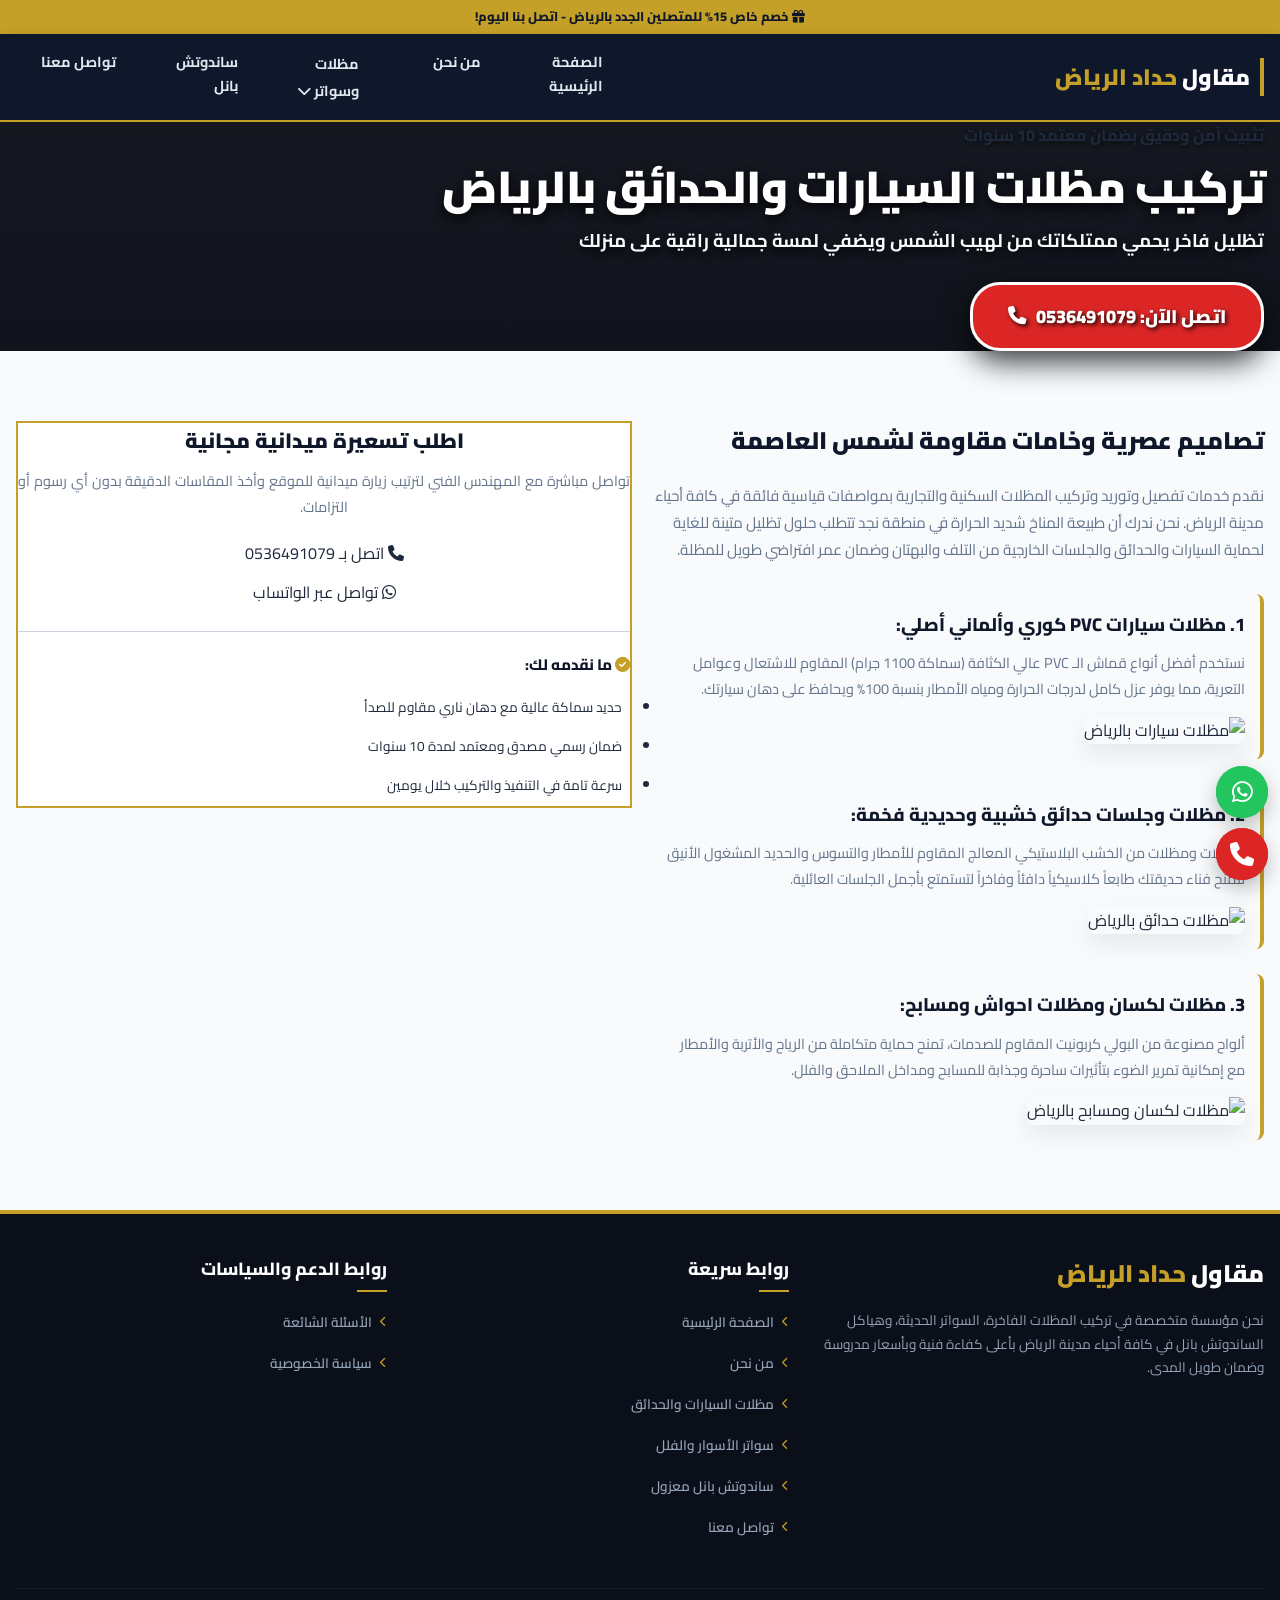
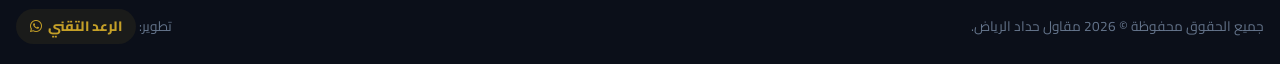
==== commit 0f313698: "Update mazallat.html" ====
--- a/mazallat.html
+++ b/mazallat.html
@@ -7,11 +7,17 @@
     <meta name="description" content="نوفر تركيب مظلات سيارات PVC كورية وألمانية، مظلات حدائق خشبية وحديدية، ومظلات لكسان بالرياض. خامات معالجة ومقاومة للشمس والرياح مع ضمان 10 سنوات.">
     <meta name="keywords" content="مظلات الرياض, مظلات سيارات, مظلات حدائق, مظلات لكسان, برغولات حديد, تظليل مواقف سيارات بالرياض">
     
+    <!-- تحسين LCP: تحميل مسبق لصورة الخلفية للبانر الرئيسي لزيادة سرعة الفتح -->
+    <link rel="preload" as="image" href="https://blogger.googleusercontent.com/img/b/R29vZ2xl/AVvXsEgK7z4E-vljvJVxBJcgGUQUVoUWZm-TLxxjIggVGYfyZFQDgTe5_yb6BxD5S6nSfqYip27LwEjFkyLT3Bo6VBwxzuv3zqhToC0GS0Qc-a7V1LsscqEXMlg3DlQpv_RUD86ni6YXlS0eKLT9IUgoJ1XBM2kUBJYmVp4wfHD4etXgvt7ktkTq4r2SdSweL-I/s1000-rw/IMG-20231012-WA0103.jpg">
+
     <!-- Fonts & Icons -->
     <link rel="preconnect" href="https://fonts.googleapis.com">
     <link rel="preconnect" href="https://fonts.gstatic.com" crossorigin>
     <link href="https://fonts.googleapis.com/css2?family=Cairo:wght@300;400;500;600;700;800;900&display=swap" rel="stylesheet">
-    <link rel="stylesheet" href="https://cdnjs.cloudflare.com/ajax/libs/font-awesome/6.4.0/css/all.min.css">
+    
+    <!-- تحميل غير مانع لعرض الأيقونات لتسريع ظهور الصفحة (Non-blocking FontAwesome) -->
+    <link rel="stylesheet" href="https://cdnjs.cloudflare.com/ajax/libs/font-awesome/6.4.0/css/all.min.css" media="print" onload="this.media='all'">
+    <noscript><link rel="stylesheet" href="https://cdnjs.cloudflare.com/ajax/libs/font-awesome/6.4.0/css/all.min.css"></noscript>
     
     <!-- استدعاء ملف التنسيق الموحد الفاخر -->
     <link rel="stylesheet" href="style.css">
@@ -109,82 +115,91 @@
         </div>
     </header>
 
-    <!-- 3. بانر الصفحة الداخلي الفخم والملائم للجوال (مربوط بصورتك الحقيقية للأشغال ومعتم قسرياً لبروز النصوص) -->
-    <section class="hero" style="background-image: linear-gradient(rgba(7, 10, 19, 0.94), rgba(7, 10, 19, 0.96)), url('https://blogger.googleusercontent.com/img/b/R29vZ2xl/AVvXsEgK7z4E-vljvJVxBJcgGUQUVoUWZm-TLxxjIggVGYfyZFQDgTe5_yb6BxD5S6nSfqYip27LwEjFkyLT3Bo6VBwxzuv3zqhToC0GS0Qc-a7V1LsscqEXMlg3DlQpv_RUD86ni6YXlS0eKLT9IUgoJ1XBM2kUBJYmVp4wfHD4etXgvt7ktkTq4r2SdSweL-I/s1000-rw/IMG-20231012-WA0103.jpg');">
-        <div class="hero-overlay"></div>
-        <div class="container hero-content">
-            <span class="badge">تثبيت آمن ودقيق بضمان معتمد 10 سنوات</span>
-            <h1>تركيب مظلات السيارات والحدائق بالرياض</h1>
-            <p>تظليل فاخر يحمي ممتلكاتك من لهيب الشمس ويضفي لمسة جمالية راقية على منزلك</p>
-            <div class="hero-actions">
-                <!-- زر الاتصال المطور فائق البروز والوضوح -->
-                <a href="tel:0536491079" class="btn-luxury-phone"><i class="fa-solid fa-phone"></i> اتصل الآن: 0536491079</a>
-            </div>
-        </div>
-    </section>
-
-    <!-- 4. تفاصيل الخدمة (مقسمة لعمودين تترتب تلقائياً تحت بعضها في الجوال) -->
-    <section class="section-padding bg-light">
-        <div class="container">
-            <div class="grid grid-2">
-                
-                <!-- العمود الأول: تفاصيل العمل والنصوص التسويقية القوية والداعمة للسيو وقوقل ادز -->
-                <div class="why-us-box">
-                    <h2 style="color: var(--main-color); font-weight: 900; margin-bottom: 20px;">تصاميم عصرية وخامات مقاومة لشمس العاصمة</h2>
-                    <p class="desc-text" style="text-align: right; text-align-last: right;">نقدم خدمات تفصيل وتوريد وتركيب المظلات السكنية والتجارية بمواصفات قياسية فائقة في كافة أحياء مدينة الرياض. نحن ندرك أن طبيعة المناخ شديد الحرارة في منطقة نجد تتطلب حلول تظليل متينة للغاية لحماية السيارات والحدائق والجلسات الخارجية من التلف والبهتان وضمان عمر افتراضي طويل للمظلة.</p>
-                    
-                    <!-- عرض مميزات المظلات بالصور الحقيقية الفخمة من بلوجر المجهزة والمحولة لـ WebP تلقائياً -->
-                    <div class="grid" style="gap: 25px; margin-top: 30px;">
+    <!-- [تعديل إمكانية الوصول]: تم إضافة وسم main لحل مشكلة معلم المستند وتسهيل قراءته من محركات البحث وقارئات الشاشة -->
+    <main id="main-content">
+
+        <!-- 3. بانر الصفحة الداخلي الفخم والملائم للجوال -->
+        <section class="hero" style="background-image: linear-gradient(rgba(7, 10, 19, 0.94), rgba(7, 10, 19, 0.96)), url('https://blogger.googleusercontent.com/img/b/R29vZ2xl/AVvXsEgK7z4E-vljvJVxBJcgGUQUVoUWZm-TLxxjIggVGYfyZFQDgTe5_yb6BxD5S6nSfqYip27LwEjFkyLT3Bo6VBwxzuv3zqhToC0GS0Qc-a7V1LsscqEXMlg3DlQpv_RUD86ni6YXlS0eKLT9IUgoJ1XBM2kUBJYmVp4wfHD4etXgvt7ktkTq4r2SdSweL-I/s1000-rw/IMG-20231012-WA0103.jpg');">
+            <div class="hero-overlay"></div>
+            <div class="container hero-content">
+                <span class="badge">تثبيت آمن ودقيق بضمان معتمد 10 سنوات</span>
+                <h1>تركيب مظلات السيارات والحدائق بالرياض</h1>
+                <p>تظليل فاخر يحمي ممتلكاتك من لهيب الشمس ويضفي لمسة جمالية راقية على منزلك</p>
+                <div class="hero-actions">
+                    <!-- زر الاتصال المطور فائق البروز والوضوح -->
+                    <a href="tel:0536491079" class="btn-luxury-phone"><i class="fa-solid fa-phone"></i> اتصل الآن: 0536491079</a>
+                </div>
+            </div>
+        </section>
+
+        <!-- 4. تفاصيل الخدمة (مقسمة لعمودين تترتب تلقائياً تحت بعضها في الجوال) -->
+        <section class="section-padding bg-light">
+            <div class="container">
+                <div class="grid grid-2">
+                    
+                    <!-- العمود الأول: تفاصيل العمل والنصوص التسويقية القوية والداعمة للسيو وقوقل ادز -->
+                    <div class="why-us-box">
+                        <h2 style="color: var(--main-color); font-weight: 900; margin-bottom: 20px;">تصاميم عصرية وخامات مقاومة لشمس العاصمة</h2>
+                        <p class="desc-text" style="text-align: right; text-align-last: right;">نقدم خدمات تفصيل وتوريد وتركيب المظلات السكنية والتجارية بمواصفات قياسية فائقة في كافة أحياء مدينة الرياض. نحن ندرك أن طبيعة المناخ شديد الحرارة في منطقة نجد تتطلب حلول تظليل متينة للغاية لحماية السيارات والحدائق والجلسات الخارجية من التلف والبهتان وضمان عمر افتراضي طويل للمظلة.</p>
                         
-                        <!-- نوع 1: مظلات سيارات (مربوط بصورتك الحقيقية لتركيب المظلة) -->
-                        <div style="background: var(--bg-light); padding: 15px; border-radius: 8px; border-right: 4px solid var(--gold-color);">
-                            <h4 style="color: var(--main-color); font-weight: 800; margin-bottom: 10px;">1. مظلات سيارات PVC كوري وألماني أصلي:</h4>
-                            <p class="desc-text" style="text-align: right; text-align-last: right; font-size: 0.9rem; margin-bottom: 15px;">نستخدم أفضل أنواع قماش الـ PVC عالي الكثافة (سماكة 1100 جرام) المقاوم للاشتعال وعوامل التعرية، مما يوفر عزل كامل لدرجات الحرارة ومياه الأمطار بنسبة 100% ويحافظ على دهان سيارتك.</p>
-                            <img src="https://blogger.googleusercontent.com/img/b/R29vZ2xl/AVvXsEjdt5e_fmyix3-ETygKVGicwZhdh3Cp-Ka6o7Vt6wWq3aKmpzplLgnZsp5F64f7oE66SyX7TZsdoITOX1sfsrpldP0BzfI9wsm_nG3sZGAc10mHyMg8JIgX2VCerLFsOJC2PwvJnGku-Mlv1PrX9tH7oyvk_WzLRXp6nd8LjP6ff3K5opRo2Jlw4R8GHuY/s600-rw/IMG-20231012-WA0048.jpg" alt="مظلات سيارات بالرياض" style="width: 100%; height: 200px; object-fit: cover; border-radius: 8px; box-shadow: var(--shadow);">
-                        </div>
-
-                        <!-- نوع 2: برغولات وجلسات حدائق (مربوط بصورتك الحقيقية للبرغولة) -->
-                        <div style="background: var(--bg-light); padding: 15px; border-radius: 8px; border-right: 4px solid var(--gold-color);">
-                            <h4 style="color: var(--main-color); font-weight: 800; margin-bottom: 10px;">2. مظلات وجلسات حدائق خشبية وحديدية فخمة:</h4>
-                            <p class="desc-text" style="text-align: right; text-align-last: right; font-size: 0.9rem; margin-bottom: 15px;">برغولات ومظلات من الخشب البلاستيكي المعالج المقاوم للأمطار والتسوس والحديد المشغول الأنيق لتمنح فناء حديقتك طابعاً كلاسيكياً دافئاً وفاخراً لتستمتع بأجمل الجلسات العائلية.</p>
-                            <img src="https://blogger.googleusercontent.com/img/b/R29vZ2xl/AVvXsEh8_nDt9QkkV-NypUabO_x-9_pg9QVjSmWh6GDWUfQG3m1QZ-HPd0SDBMmNlWUH0NnDklX7arGTxl7JT-7994xpAGmwXmRtboQCSoj-m3X3p7lc9Cazr-SRiQ2jOVvccNfF8tpziTSzmWfTIfeOF_IbkE9zcjFSCK5d-OEK0pdGWx22rfwncX7swRv6S6o/s600-rw/IMG-20231012-WA0054.jpg" alt="مظلات حدائق بالرياض" style="width: 100%; height: 200px; object-fit: cover; border-radius: 8px; box-shadow: var(--shadow);">
-                        </div>
-
-                        <!-- نوع 3: لكسان ومسابح (مربوط بصورتك الحقيقية لمظلة الحوش واللكسان) -->
-                        <div style="background: var(--bg-light); padding: 15px; border-radius: 8px; border-right: 4px solid var(--gold-color);">
-                            <h4 style="color: var(--main-color); font-weight: 800; margin-bottom: 10px;">3. مظلات لكسان ومظلات احواش ومسابح:</h4>
-                            <p class="desc-text" style="text-align: right; text-align-last: right; font-size: 0.9rem; margin-bottom: 15px;">ألواح مصنوعة من البولي كربونيت المقاوم للصدمات، تمنح حماية متكاملة من الرياح والأتربة والأمطار مع إمكانية تمرير الضوء بتأثيرات ساحرة وجذابة للمسابح ومداخل الملاحق والفلل.</p>
-                            <img src="https://blogger.googleusercontent.com/img/b/R29vZ2xl/AVvXsEiHIUM7AXqgRu8Ck1sErufrA9btw4HxkBzON9XqmgClHmJ8Npwx6_yHcHtFAz-tqePwLgceTF_yLNQ8Y9EZddnlmme3WHelen9Mfr27hOrNRHvXsnjLyONUUu72QHtKSUuUCCHS7fCp479nDTnBVivF4LC6J_ZgoiVIEMDfoIjLdeobpqEe2rrP1Z4vrkk/s600-rw/IMG-20231016-WA0031.jpg" alt="مظلات لكسان ومسابح بالرياض" style="width: 100%; height: 200px; object-fit: cover; border-radius: 8px; box-shadow: var(--shadow);">
-                        </div>
-
-                    </div>
-                </div>
-                
-                <!-- العمود الثاني: صندوق التحويل وحجز الطلبات السريع (مثالي لإعلانات الجوال) -->
-                <div style="display: flex; flex-direction: column; gap: 20px;">
-                    <div class="why-us-box" style="border: 2px solid var(--gold-color); background-color: var(--white); text-align: center;">
-                        <h3 style="color: var(--main-color); font-weight: 900; margin-bottom: 10px; font-size: 1.3rem;">اطلب تسعيرة ميدانية مجانية</h3>
-                        <p class="desc-text" style="font-size: 0.9rem; margin-bottom: 20px;">تواصل مباشرة مع المهندس الفني لترتيب زيارة ميدانية للموقع وأخذ المقاسات الدقيقة بدون أي رسوم أو التزامات.</p>
-                        
-                        <div style="display: flex; flex-direction: column; gap: 12px;">
-                            <a href="tel:0536491079" class="btn btn-gold btn-lg" style="width: 100%; font-size: 1rem;"><i class="fa-solid fa-phone"></i> اتصل بـ 0536491079</a>
-                            <a href="https://wa.me/966536491079" target="_blank" class="btn btn-whatsapp btn-lg" style="width: 100%; font-size: 1rem;"><i class="fa-brands fa-whatsapp"></i> تواصل عبر الواتساب</a>
-                        </div>
-
-                        <div style="margin-top: 25px; padding-top: 20px; border-top: 1px solid var(--border-color); text-align: right;">
-                            <h5 style="color: var(--main-color); font-weight: 800; margin-bottom: 10px; font-size: 0.95rem;"><i class="fa-solid fa-circle-check" style="color: var(--gold-color);"></i> ما نقدمه لك:</h5>
-                            <ul class="features-list" style="margin-top: 10px; gap: 8px;">
-                                <li style="font-size: 0.85rem; padding: 8px;">حديد سماكة عالية مع دهان ناري مقاوم للصدأ</li>
-                                <li style="font-size: 0.85rem; padding: 8px;">ضمان رسمي مصدق ومعتمد لمدة 10 سنوات</li>
-                                <li style="font-size: 0.85rem; padding: 8px;">سرعة تامة في التنفيذ والتركيب خلال يومين</li>
-                            </ul>
+                        <!-- عرض مميزات المظلات بالصور الحقيقية الفخمة مع التحميل الكسول وتحديد الأبعاد لمنع CLS واستهلاك البيانات -->
+                        <div class="grid" style="gap: 25px; margin-top: 30px;">
+                            
+                            <!-- نوع 1: مظلات سيارات -->
+                            <div style="background: var(--bg-light); padding: 15px; border-radius: 8px; border-right: 4px solid var(--gold-color);">
+                                <!-- تم تعديل درجة العنوان إلى h3 لضمان الهيكلية المتسلسلة الصحيحة -->
+                                <h3 style="color: var(--main-color); font-weight: 800; margin-bottom: 10px; font-size: 1.15rem;">1. مظلات سيارات PVC كوري وألماني أصلي:</h3>
+                                <p class="desc-text" style="text-align: right; text-align-last: right; font-size: 0.9rem; margin-bottom: 15px;">نستخدم أفضل أنواع قماش الـ PVC عالي الكثافة (سماكة 1100 جرام) المقاوم للاشتعال وعوامل التعرية، مما يوفر عزل كامل لدرجات الحرارة ومياه الأمطار بنسبة 100% ويحافظ على دهان سيارتك.</p>
+                                <img src="https://blogger.googleusercontent.com/img/b/R29vZ2xl/AVvXsEjdt5e_fmyix3-ETygKVGicwZhdh3Cp-Ka6o7Vt6wWq3aKmpzplLgnZsp5F64f7oE66SyX7TZsdoITOX1sfsrpldP0BzfI9wsm_nG3sZGAc10mHyMg8JIgX2VCerLFsOJC2PwvJnGku-Mlv1PrX9tH7oyvk_WzLRXp6nd8LjP6ff3K5opRo2Jlw4R8GHuY/s600-rw/IMG-20231012-WA0048.jpg" alt="مظلات سيارات بالرياض" width="400" height="200" loading="lazy" style="width: 100%; height: 200px; object-fit: cover; border-radius: 8px; box-shadow: var(--shadow);">
+                            </div>
+
+                            <!-- نوع 2: برغولات وجلسات حدائق -->
+                            <div style="background: var(--bg-light); padding: 15px; border-radius: 8px; border-right: 4px solid var(--gold-color);">
+                                <!-- تم تعديل درجة العنوان إلى h3 لضمان الهيكلية المتسلسلة الصحيحة -->
+                                <h3 style="color: var(--main-color); font-weight: 800; margin-bottom: 10px; font-size: 1.15rem;">2. مظلات وجلسات حدائق خشبية وحديدية فخمة:</h3>
+                                <p class="desc-text" style="text-align: right; text-align-last: right; font-size: 0.9rem; margin-bottom: 15px;">برغولات ومظلات من الخشب البلاستيكي المعالج المقاوم للأمطار والتسوس والحديد المشغول الأنيق لتمنح فناء حديقتك طابعاً كلاسيكياً دافئاً وفاخراً لتستمتع بأجمل الجلسات العائلية.</p>
+                                <img src="https://blogger.googleusercontent.com/img/b/R29vZ2xl/AVvXsEh8_nDt9QkkV-NypUabO_x-9_pg9QVjSmWh6GDWUfQG3m1QZ-HPd0SDBMmNlWUH0NnDklX7arGTxl7JT-7994xpAGmwXmRtboQCSoj-m3X3p7lc9Cazr-SRiQ2jOVvccNfF8tpziTSzmWfTIfeOF_IbkE9zcjFSCK5d-OEK0pdGWx22rfwncX7swRv6S6o/s600-rw/IMG-20231012-WA0054.jpg" alt="مظلات حدائق بالرياض" width="400" height="200" loading="lazy" style="width: 100%; height: 200px; object-fit: cover; border-radius: 8px; box-shadow: var(--shadow);">
+                            </div>
+
+                            <!-- نوع 3: لكسان ومسابح -->
+                            <div style="background: var(--bg-light); padding: 15px; border-radius: 8px; border-right: 4px solid var(--gold-color);">
+                                <!-- تم تعديل درجة العنوان إلى h3 لضمان الهيكلية المتسلسلة الصحيحة -->
+                                <h3 style="color: var(--main-color); font-weight: 800; margin-bottom: 10px; font-size: 1.15rem;">3. مظلات لكسان ومظلات احواش ومسابح:</h3>
+                                <p class="desc-text" style="text-align: right; text-align-last: right; font-size: 0.9rem; margin-bottom: 15px;">ألواح مصنوعة من البولي كربونيت المقاوم للصدمات، تمنح حماية متكاملة من الرياح والأتربة والأمطار مع إمكانية تمرير الضوء بتأثيرات ساحرة وجذابة للمسابح ومداخل الملاحق والفلل.</p>
+                                <img src="https://blogger.googleusercontent.com/img/b/R29vZ2xl/AVvXsEiHIUM7AXqgRu8Ck1sErufrA9btw4HxkBzON9XqmgClHmJ8Npwx6_yHcHtFAz-tqePwLgceTF_yLNQ8Y9EZddnlmme3WHelen9Mfr27hOrNRHvXsnjLyONUUu72QHtKSUuUCCHS7fCp479nDTnBVivF4LC6J_ZgoiVIEMDfoIjLdeobpqEe2rrP1Z4vrkk/s600-rw/IMG-20231016-WA0031.jpg" alt="مظلات لكسان ومسابح بالرياض" width="400" height="200" loading="lazy" style="width: 100%; height: 200px; object-fit: cover; border-radius: 8px; box-shadow: var(--shadow);">
+                            </div>
+
                         </div>
                     </div>
-                </div>
-
-            </div>
-        </div>
-    </section>
+                    
+                    <!-- العمود الثاني: صندوق التحويل وحجز الطلبات السريع -->
+                    <div style="display: flex; flex-direction: column; gap: 20px;">
+                        <div class="why-us-box" style="border: 2px solid var(--gold-color); background-color: var(--white); text-align: center;">
+                            <h3 style="color: var(--main-color); font-weight: 900; margin-bottom: 10px; font-size: 1.3rem;">اطلب تسعيرة ميدانية مجانية</h3>
+                            <p class="desc-text" style="font-size: 0.9rem; margin-bottom: 20px;">تواصل مباشرة مع المهندس الفني لترتيب زيارة ميدانية للموقع وأخذ المقاسات الدقيقة بدون أي رسوم أو التزامات.</p>
+                            
+                            <div style="display: flex; flex-direction: column; gap: 12px;">
+                                <a href="tel:0536491079" class="btn btn-gold btn-lg" style="width: 100%; font-size: 1rem;"><i class="fa-solid fa-phone"></i> اتصل بـ 0536491079</a>
+                                <a href="https://wa.me/966536491079" target="_blank" class="btn btn-whatsapp btn-lg" style="width: 100%; font-size: 1rem;"><i class="fa-brands fa-whatsapp"></i> تواصل عبر الواتساب</a>
+                            </div>
+
+                            <div style="margin-top: 25px; padding-top: 20px; border-top: 1px solid var(--border-color); text-align: right;">
+                                <!-- تم تعديل درجة العنوان إلى h4 بدلاً من h5 لمنع القفز البرمجي وتصحيح بنية SEO والوصول -->
+                                <h4 style="color: var(--main-color); font-weight: 800; margin-bottom: 10px; font-size: 0.95rem;"><i class="fa-solid fa-circle-check" style="color: var(--gold-color);"></i> ما نقدمه لك:</h4>
+                                <ul class="features-list" style="margin-top: 10px; gap: 8px;">
+                                    <li style="font-size: 0.85rem; padding: 8px;">حديد سماكة عالية مع دهان ناري مقاوم للصدأ</li>
+                                    <li style="font-size: 0.85rem; padding: 8px;">ضمان رسمي مصدق ومعتمد لمدة 10 سنوات</li>
+                                    <li style="font-size: 0.85rem; padding: 8px;">سرعة تامة في التنفيذ والتركيب خلال يومين</li>
+                                </ul>
+                            </div>
+                        </div>
+                    </div>
+
+                </div>
+            </div>
+        </section>
+
+    </main> <!-- [إغلاق وسم التعديل]: نهاية وسم main -->
 
     <!-- 5. التذييل والفوتر الفاخر الموحد المتوافق تماماً مع الجوال -->
     <footer class="footer-main">
@@ -231,7 +246,7 @@
         </div>
     </footer>
 
-    <!-- 6. الأزرار الثابتة بيمين أسفل الشاشة للاتصال والواتساب السريع (مهمة جداً لعملائنا في قوقل ادز) -->
+    <!-- 6. الأزرار الثابتة بيمين أسفل الشاشة للاتصال والواتساب السريع (مهمة جداً لعملاء إعلانات الجوال) -->
     <div class="fixed-widgets">
         <a href="https://wa.me/966536491079" target="_blank" class="widget-btn widget-wa pulse" aria-label="راسلنا على واتساب"><i class="fa-brands fa-whatsapp"></i></a>
         <a href="tel:0536491079" class="widget-btn widget-phone pulse" aria-label="اتصل بنا الآن"><i class="fa-solid fa-phone"></i></a>
